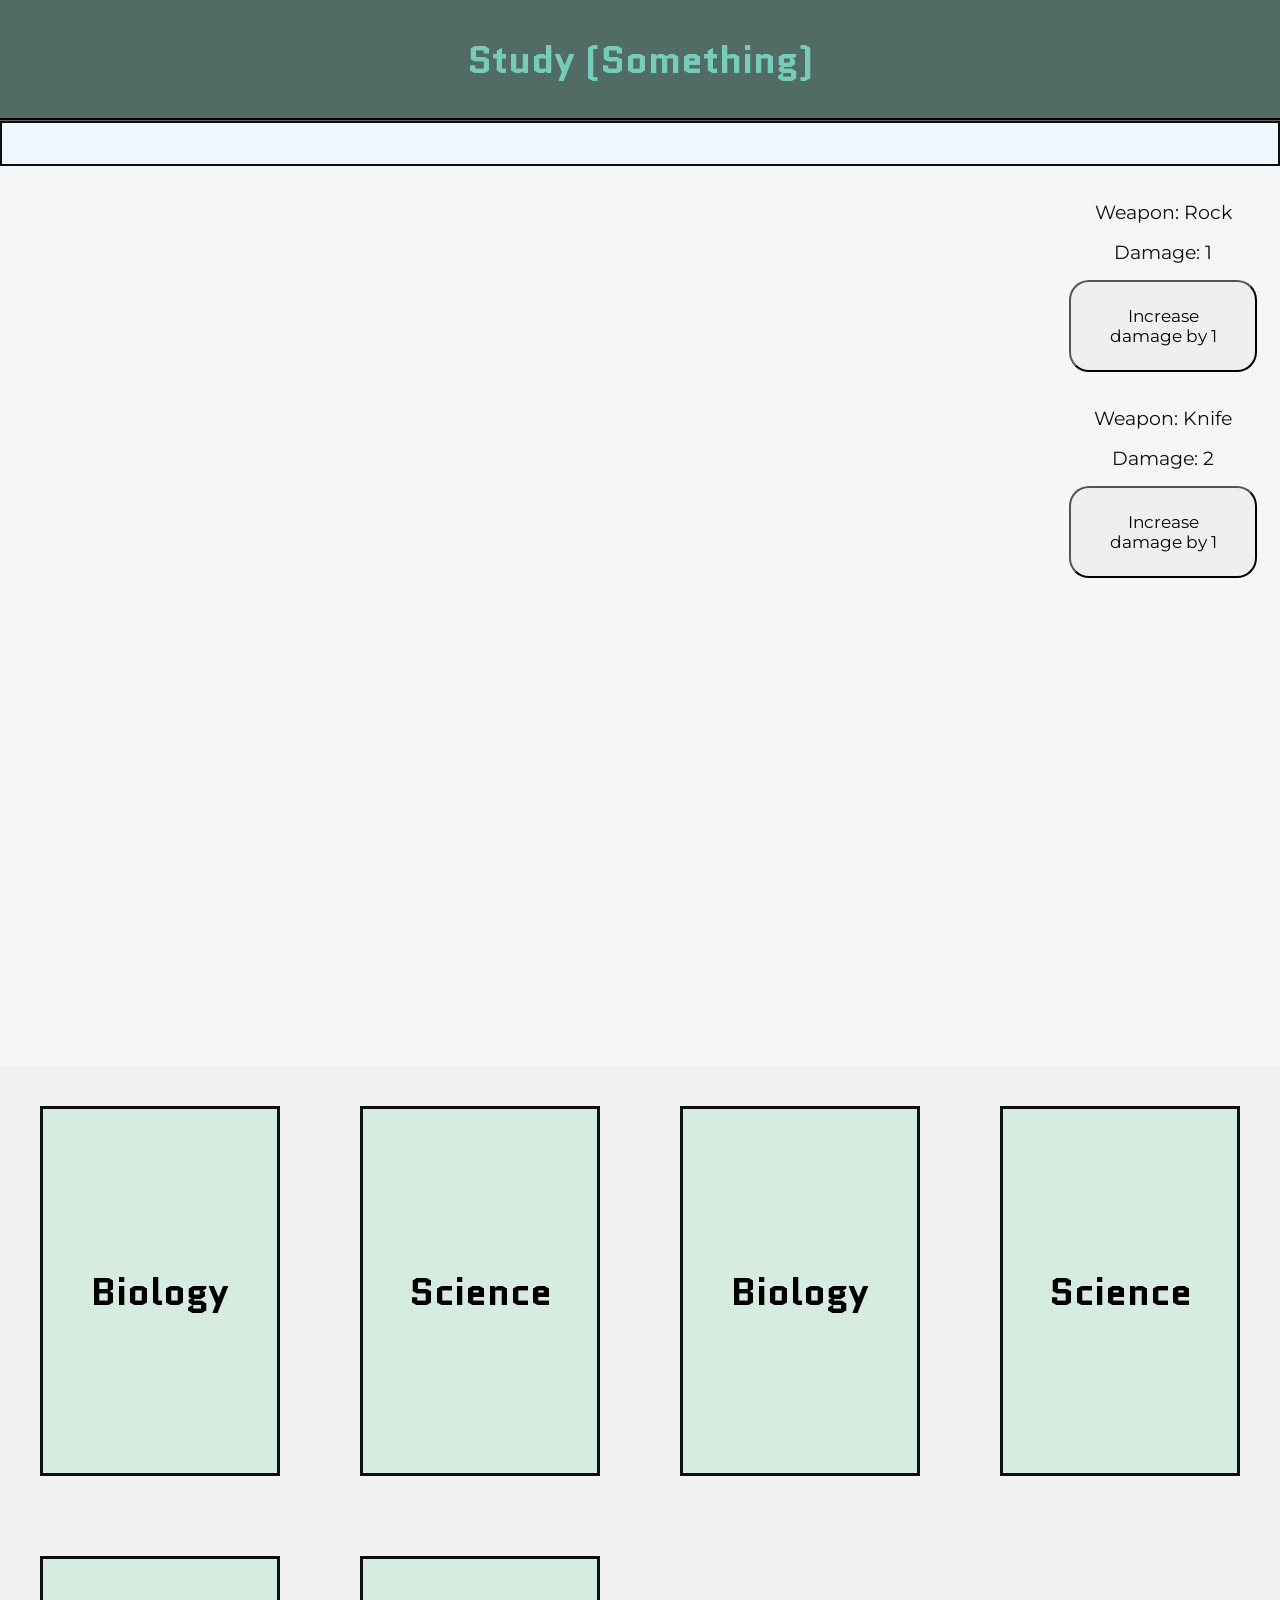
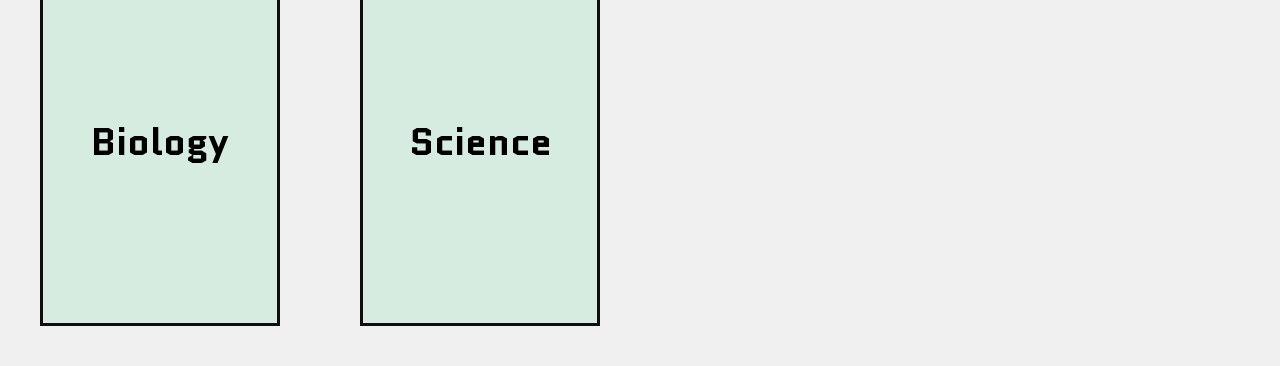
==== nor.html @ 24a04364 "I'm making a mesh of my game from last week and a study tool. lets see how to goes!" ====
<!DOCTYPE html>
<html lang="en">
<head>
    <meta charset="UTF-8">
    <meta name="viewport" content="width=device-width, initial-scale=1.0">
    <title>Noirette</title>
    <link rel="stylesheet" href="nor.css">
<link rel="preconnect" href="https://fonts.googleapis.com">
<link rel="preconnect" href="https://fonts.gstatic.com" crossorigin>
<link href="https://fonts.googleapis.com/css2?family=Crimson+Text:ital,wght@0,400;0,600;0,700;1,400;1,600;1,700&family=Iceberg&family=Jockey+One&family=Montserrat:ital,wght@0,100..900;1,100..900&family=Quantico:ital,wght@0,400;0,700;1,400;1,700&family=Texturina:ital,opsz,wght@0,12..72,100..900;1,12..72,100..900&display=swap" rel="stylesheet">
</head>
<body style="display: flex; flex-direction: column;">
  
<header id="head">
    <h1>Study (Something)</h1>
</header>
<div id="study-bar"></div>
<section class="dash">
    <div>
        <img>
    </div>
    <div>

    <div>
    <img>
    <p>Weapon: Rock</p>
    <p>Damage: 1</p>
    <button>Increase damage by 1</button>
    </div>

   <div>
    <img>
    <p>Weapon: Knife</p>
    <p>Damage: 2</p>
    <button>Increase damage by 1</button>
   </div>

      <div>
    <img>
   </div>
      <div>
    <img>
   </div>
   </div>
</section>
<section id="dash">
    <div class="card">
        <h2>Biology</h2>
    </div>
        <div class="card">
        <h2>Science</h2>
    </div>
        <div class="card">
        <h2>Biology</h2>
    </div>
        <div class="card">
        <h2>Science</h2>
    </div>
        <div class="card">
        <h2>Biology</h2>
    </div>
        <div class="card">
        <h2>Science</h2>
    </div>
</section>
</body>
<script src="Function.js"></script>
</html>
---- nor.css ----
*{
    box-sizing: border-box;
    margin: 0;
    padding: 0;
    text-align: center;
}

h1, h2,h3, h4{
    font-family: Quantico;
    font-size: 3vw;
    font-weight: bold;
}

p, a {
    font-size: 1.5vw;
    color: #0f0f0f;
    font-family: montserrat;
    margin: 1rem;
   
}

#head{
    height: 10vh;
    padding: 3.7rem;
    background-color: #506C64;
    color: #77CBB9;
    display: flex;
    flex-direction: column;
    align-items: center;
    justify-content: center;
    border-bottom: #0f0f0f groove 3px;

}

#dash{
    background-color: #f0f0f0;
    height: 100vh;
    width: 100%;
    display: grid;
        grid-template-columns: 1fr 1fr 1fr 1fr;

}

.dash{
       background-color: #cdd3d533;
    height: 100vh;
    width: 100%;
    display: flex;
    flex-direction: row-reverse;
}
.card{
    background-color: rgb(214, 236, 224);
    font-family: montserrat;
    border: #0f0f0f 3px solid;
    display: flex;
    flex-direction: column;
    align-items: center;
    justify-content: center;
     margin: 2.5rem;
    font-size: 2vw;
}
#study-bar{
    background-color: aliceblue;
    width: 100%;
    height: 5vh;
    border: #0f0f0f solid 2.8px;
}

button, input{
    padding: 1.5rem;
    font-family: montserrat;
    font-size: 1.3vw;
    border-radius: 20px;
    width: 80%;
}

.r-link{
    width: 100%;
    background-color: #f3f3f3;
    padding: 1.5rem;
    margin: 0;
    border-bottom: #506C64 groove 2px;
    border-top: #506C64 groove 2px;

}
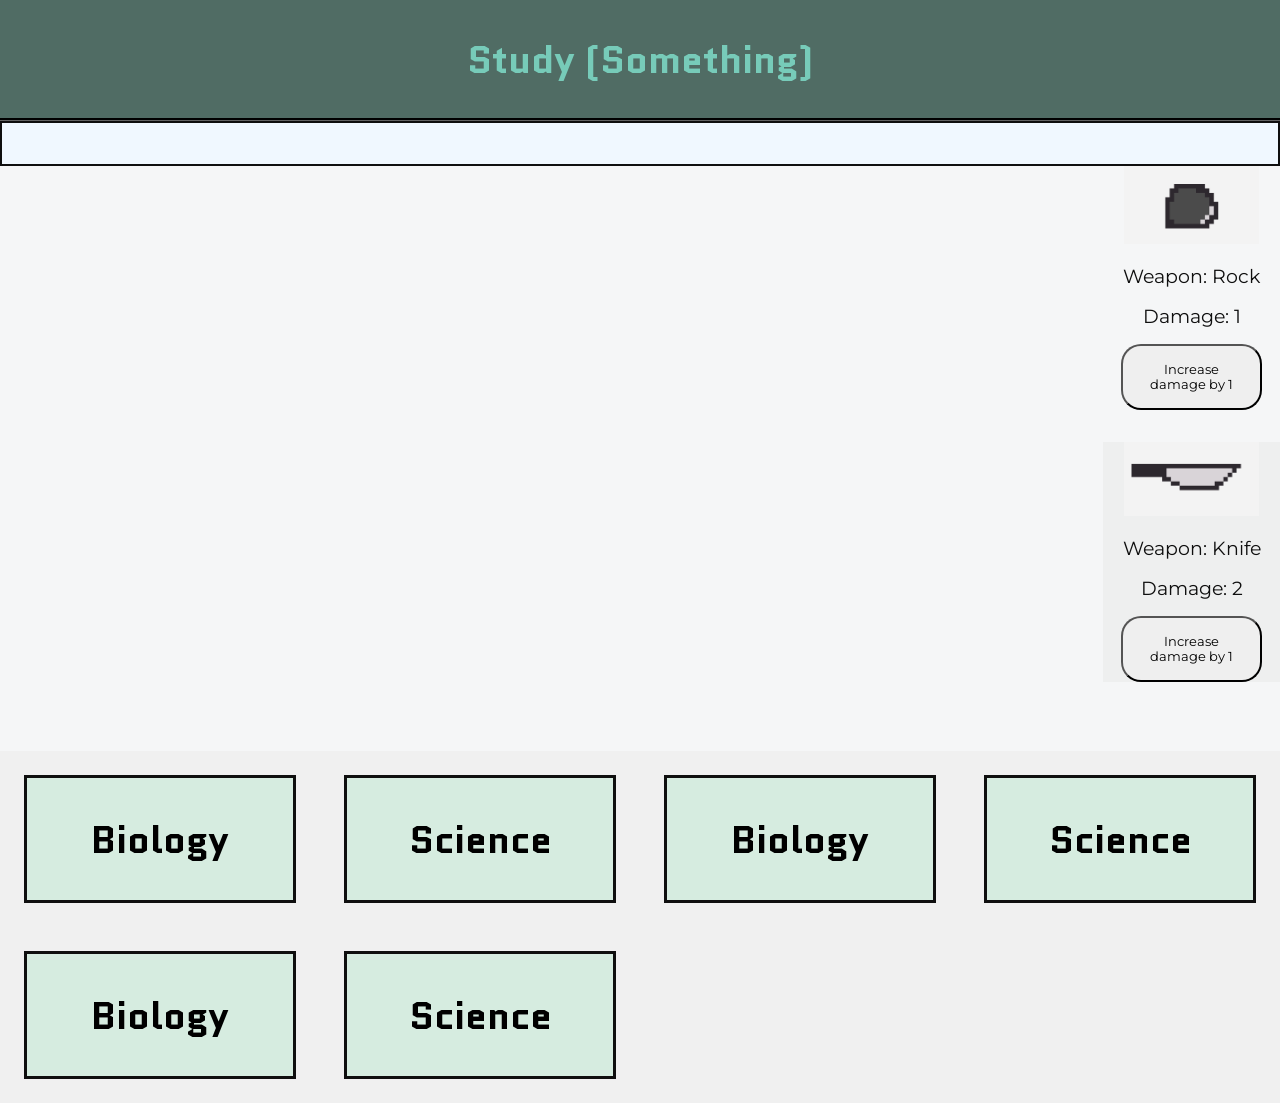
==== commit fe8cdd6b: "we're great. some more of the dash is done" ====
--- a/nor.html
+++ b/nor.html
@@ -13,26 +13,29 @@
   
 <header id="head">
     <h1>Study (Something)</h1>
+    <nav>
+        
+    </nav>
 </header>
 <div id="study-bar"></div>
-<section class="dash">
+<section class="dash" style="height: 65vh;">
     <div>
         <img>
     </div>
     <div>
 
     <div>
-    <img>
+    <img src="Pebble.png"  width="135vw">
     <p>Weapon: Rock</p>
     <p>Damage: 1</p>
-    <button>Increase damage by 1</button>
+    <button style="font-size: 1vw; padding: 1rem; margin-bottom: 2rem;">Increase damage by 1</button>
     </div>
 
-   <div>
-    <img>
+   <div style="background-color: rgba(236, 236, 236, 0.678); box-shadow: rgb(31, 31, 31) 6px px 3px;">
+    <img src="knife.png" width="135vw">
     <p>Weapon: Knife</p>
     <p>Damage: 2</p>
-    <button>Increase damage by 1</button>
+    <button style="font-size: 1vw; padding: 1rem;">Increase damage by 1</button>
    </div>
 
       <div>
--- a/nor.css
+++ b/nor.css
@@ -34,7 +34,7 @@
 
 #dash{
     background-color: #f0f0f0;
-    height: 100vh;
+    max-height: 100vh;
     width: 100%;
     display: grid;
         grid-template-columns: 1fr 1fr 1fr 1fr;
@@ -56,7 +56,8 @@
     flex-direction: column;
     align-items: center;
     justify-content: center;
-     margin: 2.5rem;
+ height: 8rem;
+     margin: 1.5rem;
     font-size: 2vw;
 }
 #study-bar{
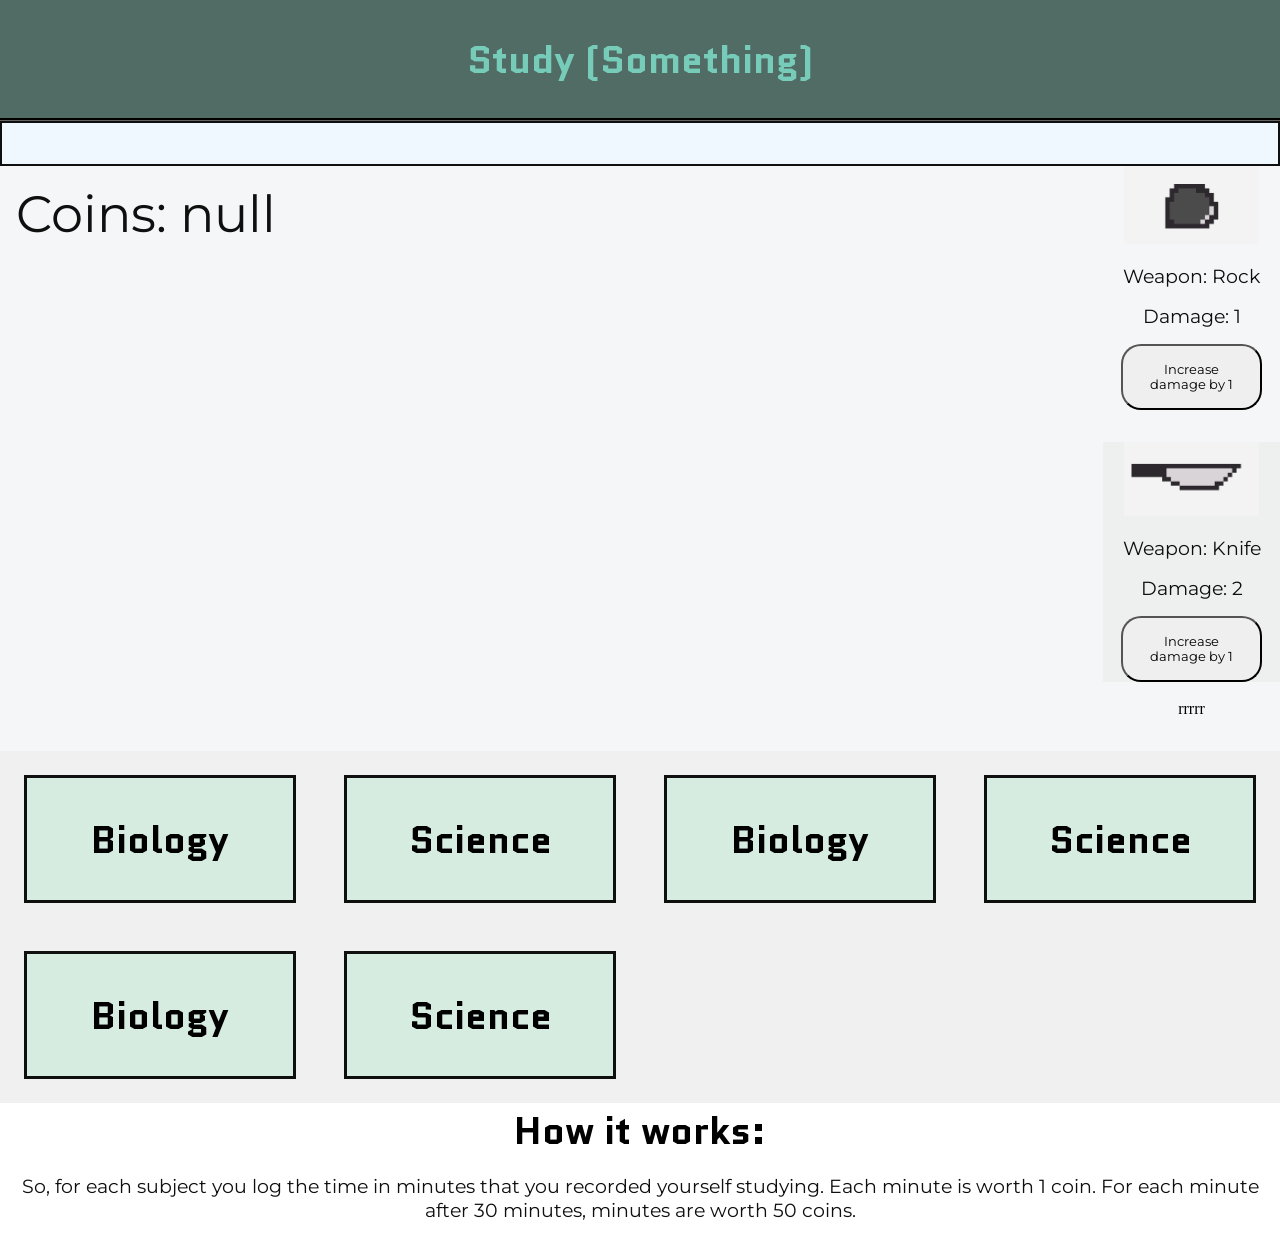
==== commit a5baf4ab: "aaaa coin system integrated almost donenenenernte" ====
--- a/nor.html
+++ b/nor.html
@@ -18,9 +18,10 @@
     </nav>
 </header>
 <div id="study-bar"></div>
-<section class="dash" style="height: 65vh;">
+<section class="dash" style="height: 65vh;   flex-direction: row; justify-content: space-between;">
     <div>
-        <img>
+    <p id="coins" style="font-size: 4vw; text-align: center;">Coins: 0</p>
+       
     </div>
     <div>
 
@@ -42,7 +43,7 @@
     <img>
    </div>
       <div>
-    <img>
+    rrrrr
    </div>
    </div>
 </section>
@@ -66,6 +67,13 @@
         <h2>Science</h2>
     </div>
 </section>
+<footer>
+    <h2>How it works:</h2>
+    <p>So, for each subject you log the time in minutes that you recorded yourself studying. Each minute is worth 1 coin. For each minute after 30 minutes, minutes are worth 50 coins.</p>
+</footer>
 </body>
-<script src="Function.js"></script>
+<script>
+    document.getElementById("coins").textContent = "Coins: " + localStorage.getItem('coins')
+</script>
+<script src="no.js"></script>
 </html>
--- a/nor.css
+++ b/nor.css
@@ -83,4 +83,19 @@
     border-bottom: #506C64 groove 2px;
     border-top: #506C64 groove 2px;
 
+}
+
+#sessions{
+    margin-top:4rem;
+    width: 100%;
+    background-color: #e7e7e7;
+    display: flex;
+    flex-direction: column;
+    align-items: center;
+}
+.sesh{
+    display: flex;
+    font-size: 1.2vw;
+    justify-content: center;
+    align-items: center;
 }
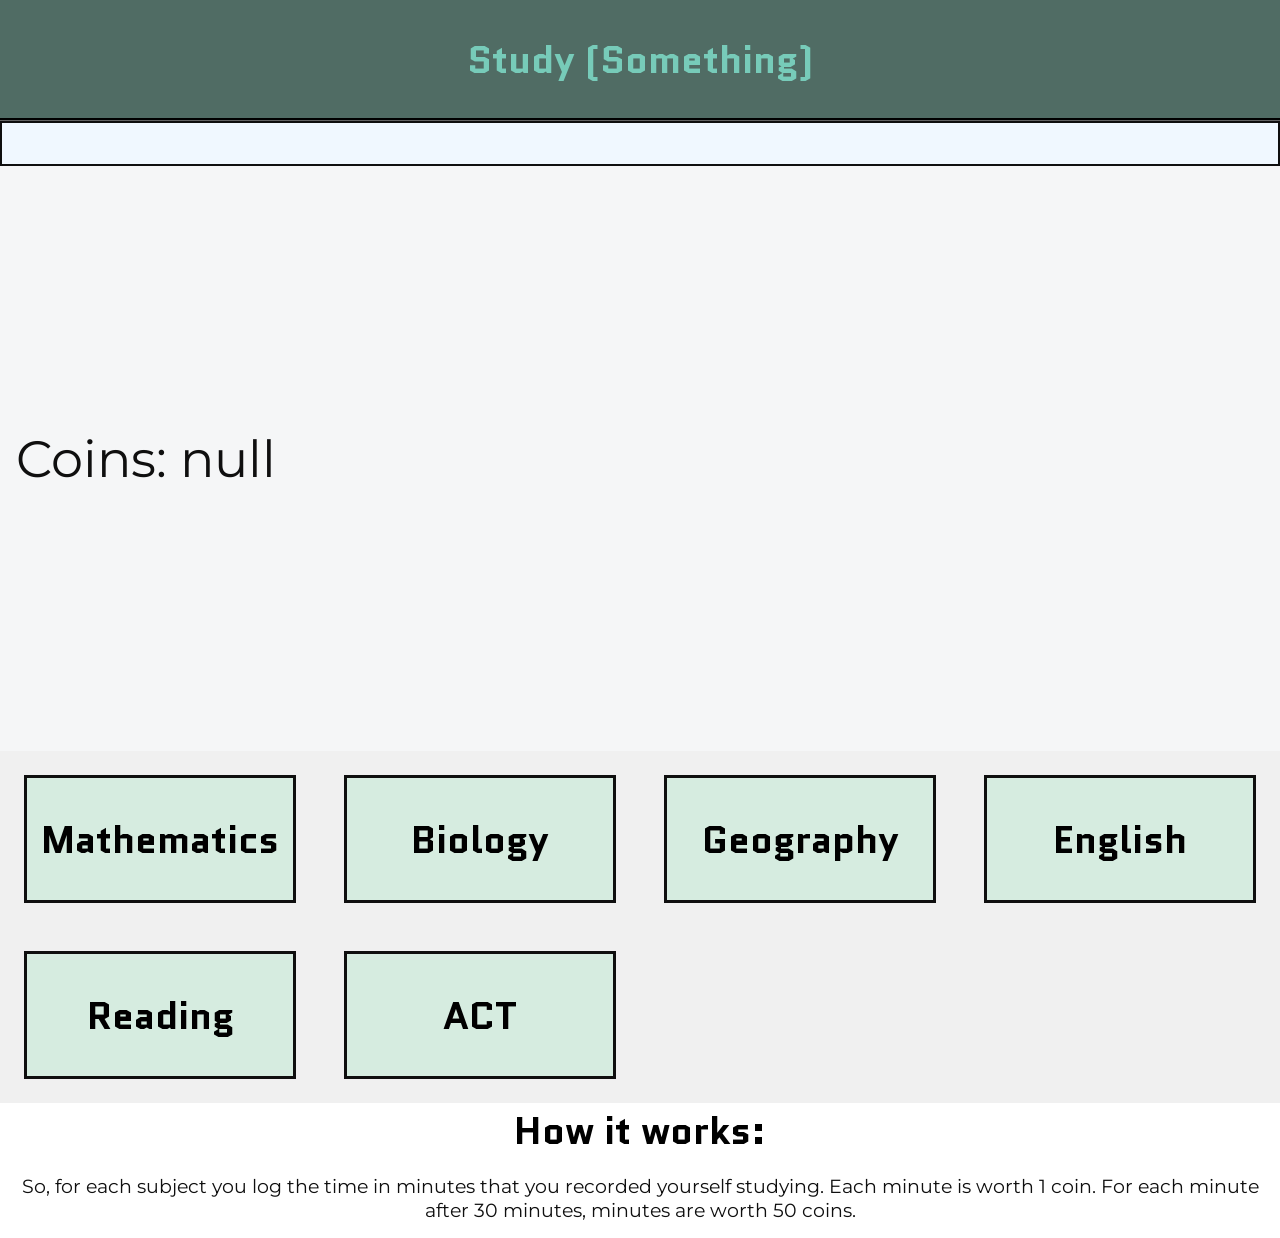
==== commit 7060d759: "its functional enough to have the thing only open when you get a certain amouut of cooins" ====
--- a/nor.html
+++ b/nor.html
@@ -19,52 +19,30 @@
 </header>
 <div id="study-bar"></div>
 <section class="dash" style="height: 65vh;   flex-direction: row; justify-content: space-between;">
-    <div>
+    <div style="display: flex; align-items: center; justify-content: center;">
     <p id="coins" style="font-size: 4vw; text-align: center;">Coins: 0</p>
        
     </div>
-    <div>
-
-    <div>
-    <img src="Pebble.png"  width="135vw">
-    <p>Weapon: Rock</p>
-    <p>Damage: 1</p>
-    <button style="font-size: 1vw; padding: 1rem; margin-bottom: 2rem;">Increase damage by 1</button>
-    </div>
-
-   <div style="background-color: rgba(236, 236, 236, 0.678); box-shadow: rgb(31, 31, 31) 6px px 3px;">
-    <img src="knife.png" width="135vw">
-    <p>Weapon: Knife</p>
-    <p>Damage: 2</p>
-    <button style="font-size: 1vw; padding: 1rem;">Increase damage by 1</button>
-   </div>
-
-      <div>
-    <img>
-   </div>
-      <div>
-    rrrrr
-   </div>
-   </div>
+    
 </section>
 <section id="dash">
     <div class="card">
-        <h2>Biology</h2>
-    </div>
-        <div class="card">
-        <h2>Science</h2>
+        <h2>Mathematics</h2>
     </div>
         <div class="card">
         <h2>Biology</h2>
     </div>
         <div class="card">
-        <h2>Science</h2>
+        <h2>Geography</h2>
     </div>
         <div class="card">
-        <h2>Biology</h2>
+        <h2>English</h2>
     </div>
         <div class="card">
-        <h2>Science</h2>
+        <h2>Reading</h2>
+    </div>
+        <div class="card">
+        <h2>ACT</h2>
     </div>
 </section>
 <footer>
@@ -73,6 +51,7 @@
 </footer>
 </body>
 <script>
+ 
     document.getElementById("coins").textContent = "Coins: " + localStorage.getItem('coins')
 </script>
 <script src="no.js"></script>
--- a/nor.css
+++ b/nor.css
@@ -98,4 +98,7 @@
     font-size: 1.2vw;
     justify-content: center;
     align-items: center;
+}
+#game{
+    display: none;
 }
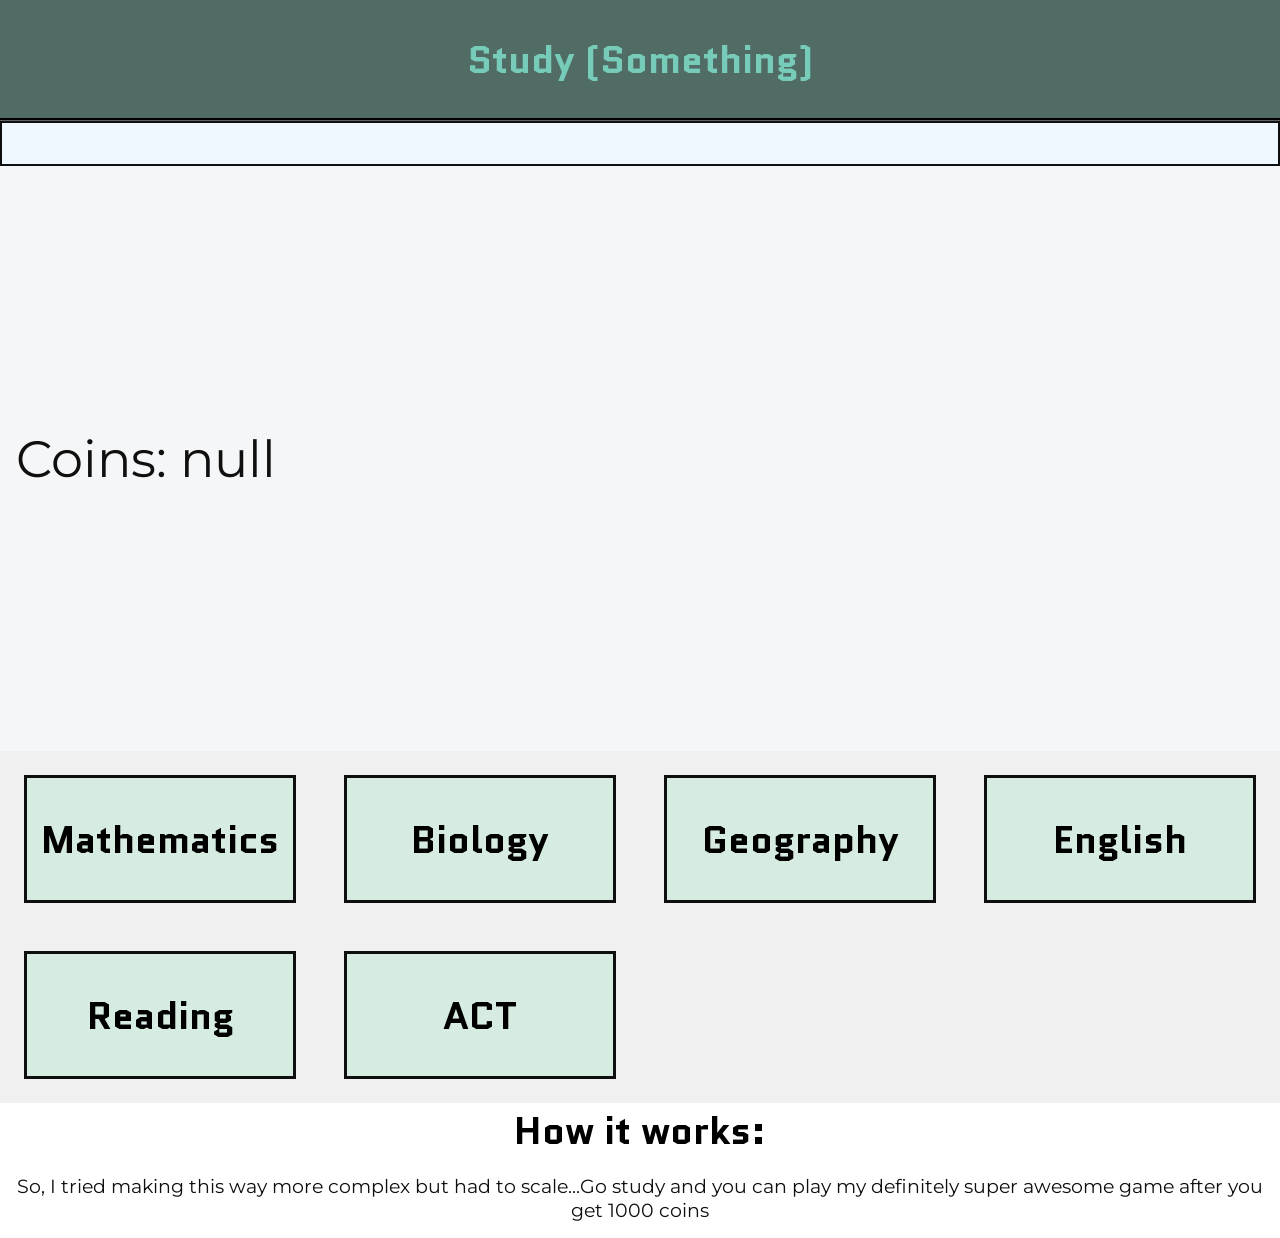
==== commit c3bda629: "fix" ====
--- a/nor.html
+++ b/nor.html
@@ -47,7 +47,7 @@
 </section>
 <footer>
     <h2>How it works:</h2>
-    <p>So, for each subject you log the time in minutes that you recorded yourself studying. Each minute is worth 1 coin. For each minute after 30 minutes, minutes are worth 50 coins.</p>
+    <p>So, I tried making this way more complex but had to scale...Go study and you can play my definitely super awesome game after you get 1000 coins</p>
 </footer>
 </body>
 <script>
